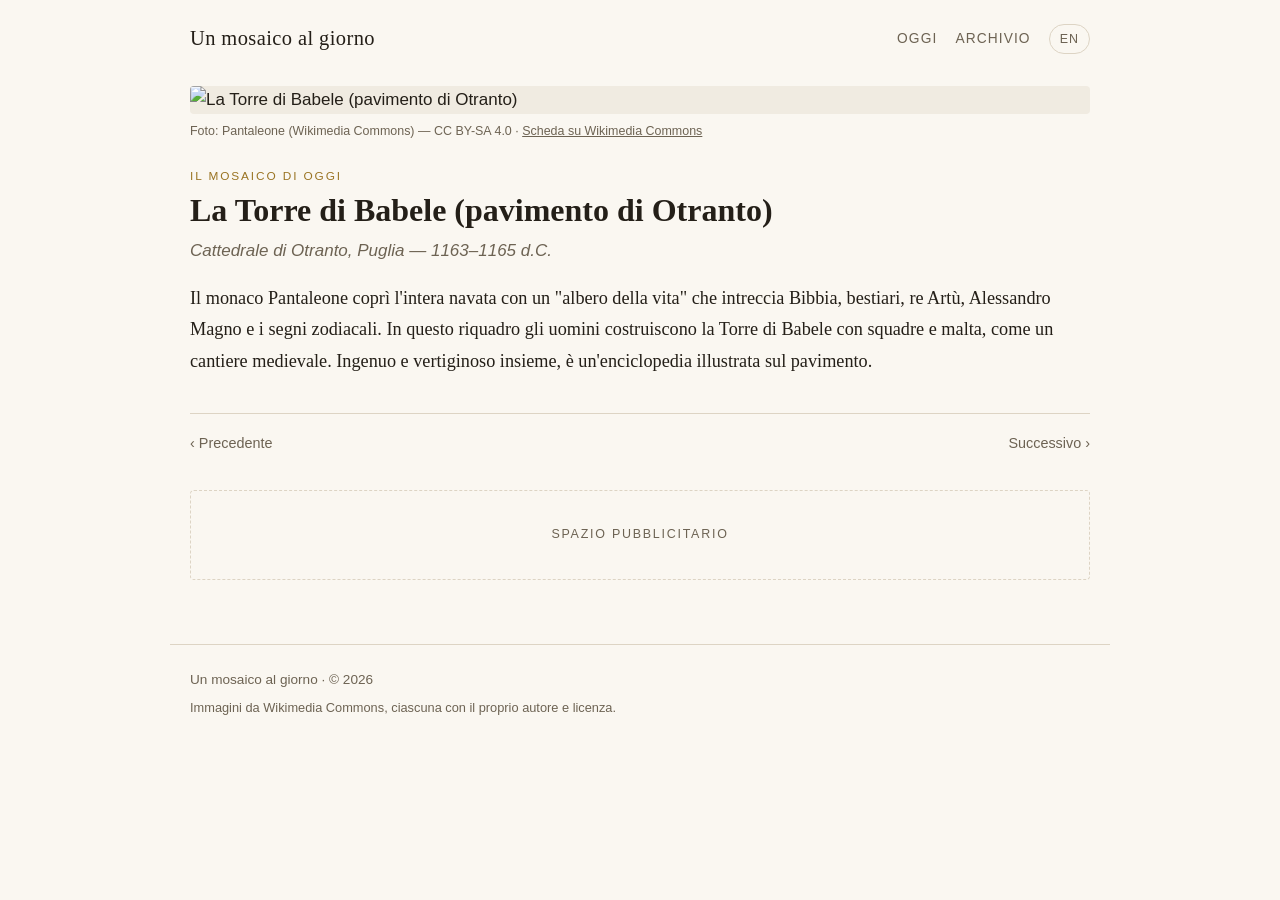
==== index.html @ 7f77791d "Sito "Un mosaico al giorno": mosaico giornaliero, archivio, bilingue IT/EN - rotazione deterministic" ====
<!DOCTYPE html>
<html lang="it">
<head>
  <meta charset="utf-8">
  <meta name="viewport" content="width=device-width, initial-scale=1">
  <title>Un mosaico al giorno</title>
  <meta name="description" content="Ogni giorno un mosaico, con una grande foto e la sua storia. One mosaic a day, with a beautiful photo and its story.">
  <meta property="og:title" content="Un mosaico al giorno">
  <meta property="og:description" content="Ogni giorno un mosaico, con la sua storia.">
  <meta property="og:type" content="website">
  <link rel="preconnect" href="https://commons.wikimedia.org">
  <link rel="stylesheet" href="assets/style.css">
</head>
<body>
  <header class="site-header" data-chrome="header"></header>
  <main class="page" data-page="today">
    <noscript>Attiva JavaScript per vedere il mosaico del giorno. / Please enable JavaScript.</noscript>
  </main>
  <footer class="site-footer" data-chrome="footer"></footer>
  <script src="assets/config.js"></script>
  <script src="assets/app.js"></script>
</body>
</html>
---- assets/style.css ----
/* ============================================================
   Un mosaico al giorno — stile
   ============================================================ */
:root {
  --bg: #12100e;
  --bg-soft: #1b1815;
  --ink: #f2ece1;
  --ink-soft: #b7ad9c;
  --line: #322c25;
  --accent: #c8a24a;
  --maxw: 940px;
  --serif: "Iowan Old Style", "Palatino Linotype", Palatino, "Book Antiqua", Georgia, serif;
  --sans: -apple-system, BlinkMacSystemFont, "Segoe UI", Roboto, Helvetica, Arial, sans-serif;
}

* { box-sizing: border-box; }

html { -webkit-text-size-adjust: 100%; }

body {
  margin: 0;
  background: var(--bg);
  color: var(--ink);
  font-family: var(--sans);
  line-height: 1.65;
  font-size: 17px;
}

a { color: inherit; }
img { display: block; max-width: 100%; height: auto; }

/* ---------- Layout ---------- */
.site-header,
.site-footer,
.page {
  width: 100%;
  max-width: var(--maxw);
  margin: 0 auto;
  padding-left: 20px;
  padding-right: 20px;
}

.site-header {
  display: flex;
  align-items: center;
  justify-content: space-between;
  gap: 16px;
  padding-top: 22px;
  padding-bottom: 22px;
  flex-wrap: wrap;
}

.brand {
  text-decoration: none;
  font-family: var(--serif);
  font-size: 1.28rem;
  letter-spacing: 0.02em;
}

.nav {
  display: flex;
  align-items: center;
  gap: 18px;
  font-size: 0.86rem;
  text-transform: uppercase;
  letter-spacing: 0.08em;
}
.nav a { text-decoration: none; color: var(--ink-soft); }
.nav a:hover { color: var(--ink); }

.lang-btn {
  background: transparent;
  border: 1px solid var(--line);
  color: var(--ink-soft);
  border-radius: 999px;
  padding: 4px 10px;
  font: inherit;
  font-size: 0.78rem;
  letter-spacing: 0.08em;
  cursor: pointer;
}
.lang-btn:hover { color: var(--ink); border-color: var(--accent); }

.page { padding-top: 8px; padding-bottom: 64px; min-height: 60vh; }

/* ---------- Mosaico ---------- */
.mosaic { margin: 0; }

.mosaic-figure { margin: 0 0 26px; }

.mosaic-img {
  width: 100%;
  border-radius: 4px;
  background: var(--bg-soft);
}

.credit {
  margin-top: 8px;
  font-size: 0.78rem;
  color: var(--ink-soft);
  line-height: 1.5;
}
.credit a { color: var(--ink-soft); }
.credit a:hover { color: var(--accent); }

.eyebrow {
  margin: 0 0 6px;
  text-transform: uppercase;
  letter-spacing: 0.16em;
  font-size: 0.74rem;
  color: var(--accent);
}

.mosaic-title {
  font-family: var(--serif);
  font-weight: 600;
  font-size: 2rem;
  line-height: 1.15;
  margin: 0 0 8px;
}

.mosaic-meta {
  margin: 0 0 18px;
  color: var(--ink-soft);
  font-style: italic;
}

.mosaic-text {
  font-family: var(--serif);
  font-size: 1.14rem;
  line-height: 1.72;
  margin: 0;
}

/* ---------- Pager ---------- */
.pager {
  display: flex;
  align-items: center;
  justify-content: space-between;
  gap: 12px;
  margin-top: 36px;
  padding-top: 18px;
  border-top: 1px solid var(--line);
  font-size: 0.9rem;
}
.pager-link {
  text-decoration: none;
  color: var(--ink-soft);
  white-space: nowrap;
}
.pager-link:hover { color: var(--accent); }

/* ---------- Archivio ---------- */
.page-title {
  font-family: var(--serif);
  font-size: 1.9rem;
  margin: 8px 0 22px;
}

.grid {
  display: grid;
  grid-template-columns: repeat(auto-fill, minmax(240px, 1fr));
  gap: 22px;
}

.card {
  text-decoration: none;
  color: inherit;
  display: flex;
  flex-direction: column;
  background: var(--bg-soft);
  border: 1px solid var(--line);
  border-radius: 6px;
  overflow: hidden;
  transition: border-color 0.15s ease, transform 0.15s ease;
}
.card:hover { border-color: var(--accent); transform: translateY(-2px); }

.card-thumb { aspect-ratio: 4 / 3; overflow: hidden; background: var(--bg); }
.card-thumb img { width: 100%; height: 100%; object-fit: cover; }

.card-info { padding: 12px 14px 16px; }
.card-title { font-family: var(--serif); font-size: 1.06rem; margin: 0 0 4px; }
.card-place { margin: 0; font-size: 0.84rem; color: var(--ink-soft); }

/* ---------- Pubblicità ---------- */
.ad-slot {
  margin: 34px 0 0;
  min-height: 90px;
  display: flex;
  align-items: center;
  justify-content: center;
  text-align: center;
}
.ad-slot.is-placeholder {
  border: 1px dashed var(--line);
  border-radius: 4px;
  color: var(--ink-soft);
  font-size: 0.78rem;
  text-transform: uppercase;
  letter-spacing: 0.14em;
  padding: 28px 12px;
}

/* ---------- Varie ---------- */
.notice { font-family: var(--serif); font-size: 1.1rem; }
.back { margin-top: 30px; font-size: 0.9rem; }
.muted { color: var(--ink-soft); font-size: 0.8rem; }

.site-footer {
  border-top: 1px solid var(--line);
  padding-top: 24px;
  padding-bottom: 48px;
  font-size: 0.85rem;
  color: var(--ink-soft);
}
.site-footer p { margin: 0 0 6px; }

/* ---------- Responsive ---------- */
@media (max-width: 560px) {
  body { font-size: 16px; }
  .mosaic-title { font-size: 1.6rem; }
  .mosaic-text { font-size: 1.06rem; }
  .site-header { padding-top: 16px; padding-bottom: 16px; }
}

/* ---------- Tema chiaro ---------- */
@media (prefers-color-scheme: light) {
  :root {
    --bg: #faf7f1;
    --bg-soft: #f0ebe1;
    --ink: #241f18;
    --ink-soft: #6d6353;
    --line: #ddd4c4;
    --accent: #9a7423;
  }
}
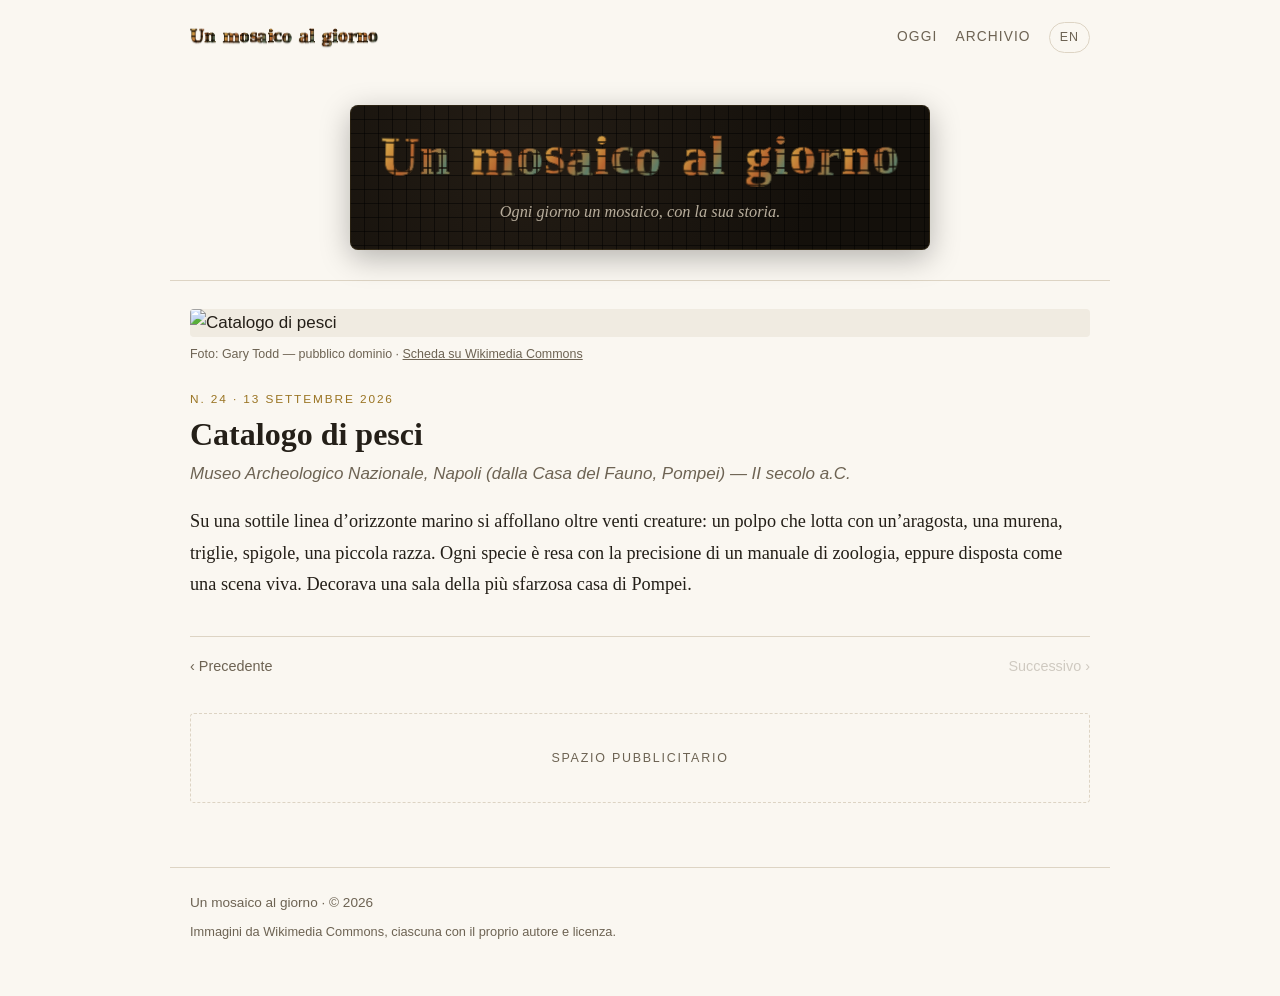
==== commit 1ffe7f88: "Pubblicazione per data + titolo a mosaico - ogni mosaico ha un campo "date": il mosaico di oggi è qu" ====
--- a/index.html
+++ b/index.html
@@ -13,6 +13,7 @@
 </head>
 <body>
   <header class="site-header" data-chrome="header"></header>
+  <section class="hero" data-chrome="hero"></section>
   <main class="page" data-page="today">
     <noscript>Attiva JavaScript per vedere il mosaico del giorno. / Please enable JavaScript.</noscript>
   </main>
--- a/assets/style.css
+++ b/assets/style.css
@@ -50,11 +50,74 @@
   flex-wrap: wrap;
 }
 
-.brand {
-  text-decoration: none;
-  font-family: var(--serif);
-  font-size: 1.28rem;
-  letter-spacing: 0.02em;
+.brand { text-decoration: none; }
+
+/* ---------- Titolo a mosaico (tessere) ---------- */
+.wordmark {
+  display: inline-flex;
+  flex-wrap: wrap;
+  align-items: baseline;
+  justify-content: center;
+  column-gap: 0.36em;
+  row-gap: 0.1em;
+  font-family: var(--serif);
+  font-weight: 700;
+  line-height: 1.08;
+}
+.wm-word { display: inline-flex; white-space: nowrap; }
+.wm-space { display: none; }
+.wm-l {
+  display: inline-block;
+  color: transparent;
+  background-color: #bd8a3d;
+  background-image:
+    linear-gradient(rgba(15,9,3,0.7) 1.6px, transparent 1.6px),
+    linear-gradient(90deg, rgba(15,9,3,0.7) 1.6px, transparent 1.6px),
+    linear-gradient(118deg, #e6c063 0%, #cf9740 18%, #b5632f 38%, #8f7a4a 52%, #5f7d68 64%, #c58f3a 80%, #efd488 100%);
+  background-size: 0.26em 0.26em, 0.26em 0.26em, 165% 165%;
+  -webkit-background-clip: text;
+  background-clip: text;
+  -webkit-text-stroke: 0.7px rgba(15,9,3,0.4);
+  filter: drop-shadow(0 1px 0 rgba(0,0,0,0.18));
+}
+.wm-l:nth-child(3n)   { transform: translateY(-0.02em) rotate(-1.4deg); }
+.wm-l:nth-child(3n+1) { transform: translateY(0.016em) rotate(1.1deg); }
+.wm-l:nth-child(5n)   { transform: rotate(0.6deg); }
+.wm-l:nth-child(2n)   { background-position: 42% 58%, 42% 58%, 28% 70%; }
+.wm-l:nth-child(4n)   { background-position: 70% 20%, 70% 20%, 72% 24%; background-color: #a65c30; }
+.wm-l:nth-child(7n)   { background-position: 12% 34%, 12% 34%, 18% 80%; background-color: #5f7d68; }
+
+.wordmark-sm { font-size: 1.24rem; letter-spacing: 0.008em; }
+.wordmark-lg { font-size: clamp(2rem, 6.8vw, 3.4rem); letter-spacing: 0.012em; }
+
+.hero {
+  width: 100%;
+  max-width: var(--maxw);
+  margin: 0 auto;
+  padding: 30px 20px;
+  text-align: center;
+  border-bottom: 1px solid var(--line);
+}
+.hero-plate {
+  display: inline-block;
+  padding: 22px 30px 24px;
+  border-radius: 8px;
+  background-color: #17120d;
+  background-image:
+    linear-gradient(rgba(0,0,0,0.5) 1px, transparent 1px),
+    linear-gradient(90deg, rgba(0,0,0,0.5) 1px, transparent 1px),
+    radial-gradient(circle at 30% 25%, #241d15, #14100b 70%);
+  background-size: 14px 14px, 14px 14px, 100% 100%;
+  box-shadow: inset 0 0 0 1px rgba(200,162,74,0.16), 0 8px 30px rgba(0,0,0,0.28);
+}
+.hero .wordmark { justify-content: center; }
+.hero-plate .wm-l { -webkit-text-stroke: 0.7px rgba(0,0,0,0.5); }
+.hero-tagline {
+  margin: 14px 0 0;
+  color: #b7ad9c;
+  font-family: var(--serif);
+  font-style: italic;
+  font-size: 1.02rem;
 }
 
 .nav {
@@ -82,6 +145,7 @@
 .lang-btn:hover { color: var(--ink); border-color: var(--accent); }
 
 .page { padding-top: 8px; padding-bottom: 64px; min-height: 60vh; }
+.hero + .page { padding-top: 28px; }
 
 /* ---------- Mosaico ---------- */
 .mosaic { margin: 0; }
@@ -149,12 +213,24 @@
   white-space: nowrap;
 }
 .pager-link:hover { color: var(--accent); }
+.pager-link.is-off { opacity: 0.3; pointer-events: none; }
 
 /* ---------- Archivio ---------- */
 .page-title {
   font-family: var(--serif);
   font-size: 1.9rem;
-  margin: 8px 0 22px;
+  margin: 8px 0 8px;
+}
+.page-intro {
+  margin: 0 0 24px;
+  color: var(--ink-soft);
+}
+.card-date {
+  margin: 0 0 5px;
+  font-size: 0.7rem;
+  letter-spacing: 0.12em;
+  text-transform: uppercase;
+  color: var(--accent);
 }
 
 .grid {
@@ -222,6 +298,8 @@
   .mosaic-title { font-size: 1.6rem; }
   .mosaic-text { font-size: 1.06rem; }
   .site-header { padding-top: 16px; padding-bottom: 16px; }
+  .hero { padding: 18px 20px 22px; }
+  .hero + .page { padding-top: 22px; }
 }
 
 /* ---------- Tema chiaro ---------- */
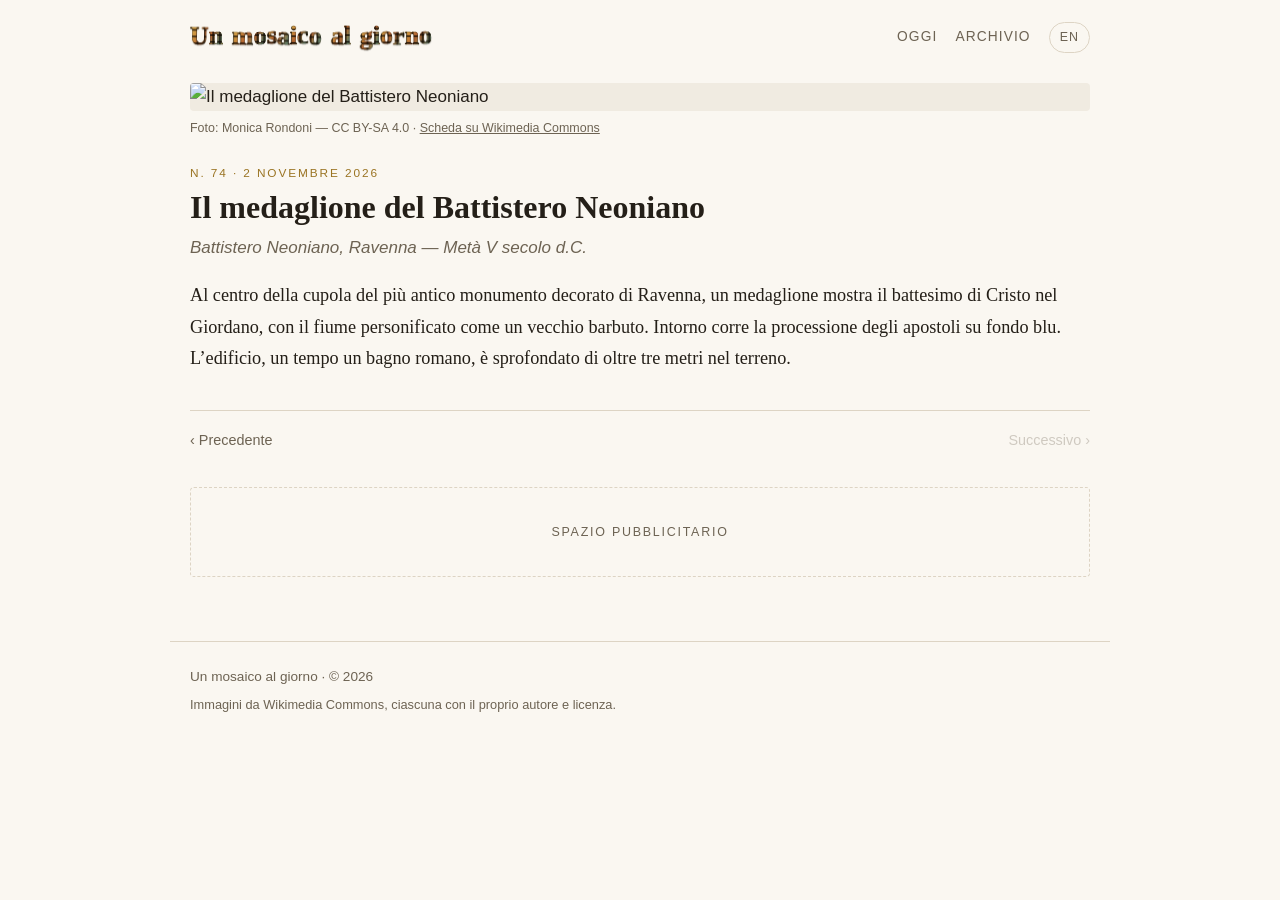
==== commit 404bc8fb: "Rimosso il banner nero dell'hero; titolo dell'intestazione più grande - eliminata la sezione hero (t" ====
--- a/index.html
+++ b/index.html
@@ -13,7 +13,6 @@
 </head>
 <body>
   <header class="site-header" data-chrome="header"></header>
-  <section class="hero" data-chrome="hero"></section>
   <main class="page" data-page="today">
     <noscript>Attiva JavaScript per vedere il mosaico del giorno. / Please enable JavaScript.</noscript>
   </main>
--- a/assets/style.css
+++ b/assets/style.css
@@ -87,38 +87,7 @@
 .wm-l:nth-child(4n)   { background-position: 70% 20%, 70% 20%, 72% 24%; background-color: #a65c30; }
 .wm-l:nth-child(7n)   { background-position: 12% 34%, 12% 34%, 18% 80%; background-color: #5f7d68; }
 
-.wordmark-sm { font-size: 1.24rem; letter-spacing: 0.008em; }
-.wordmark-lg { font-size: clamp(2rem, 6.8vw, 3.4rem); letter-spacing: 0.012em; }
-
-.hero {
-  width: 100%;
-  max-width: var(--maxw);
-  margin: 0 auto;
-  padding: 30px 20px;
-  text-align: center;
-  border-bottom: 1px solid var(--line);
-}
-.hero-plate {
-  display: inline-block;
-  padding: 22px 30px 24px;
-  border-radius: 8px;
-  background-color: #17120d;
-  background-image:
-    linear-gradient(rgba(0,0,0,0.5) 1px, transparent 1px),
-    linear-gradient(90deg, rgba(0,0,0,0.5) 1px, transparent 1px),
-    radial-gradient(circle at 30% 25%, #241d15, #14100b 70%);
-  background-size: 14px 14px, 14px 14px, 100% 100%;
-  box-shadow: inset 0 0 0 1px rgba(200,162,74,0.16), 0 8px 30px rgba(0,0,0,0.28);
-}
-.hero .wordmark { justify-content: center; }
-.hero-plate .wm-l { -webkit-text-stroke: 0.7px rgba(0,0,0,0.5); }
-.hero-tagline {
-  margin: 14px 0 0;
-  color: #b7ad9c;
-  font-family: var(--serif);
-  font-style: italic;
-  font-size: 1.02rem;
-}
+.wordmark-sm { font-size: 1.6rem; letter-spacing: 0.006em; }
 
 .nav {
   display: flex;
@@ -145,7 +114,6 @@
 .lang-btn:hover { color: var(--ink); border-color: var(--accent); }
 
 .page { padding-top: 8px; padding-bottom: 64px; min-height: 60vh; }
-.hero + .page { padding-top: 28px; }
 
 /* ---------- Mosaico ---------- */
 .mosaic { margin: 0; }
@@ -298,8 +266,7 @@
   .mosaic-title { font-size: 1.6rem; }
   .mosaic-text { font-size: 1.06rem; }
   .site-header { padding-top: 16px; padding-bottom: 16px; }
-  .hero { padding: 18px 20px 22px; }
-  .hero + .page { padding-top: 22px; }
+  .wordmark-sm { font-size: 1.4rem; }
 }
 
 /* ---------- Tema chiaro ---------- */
